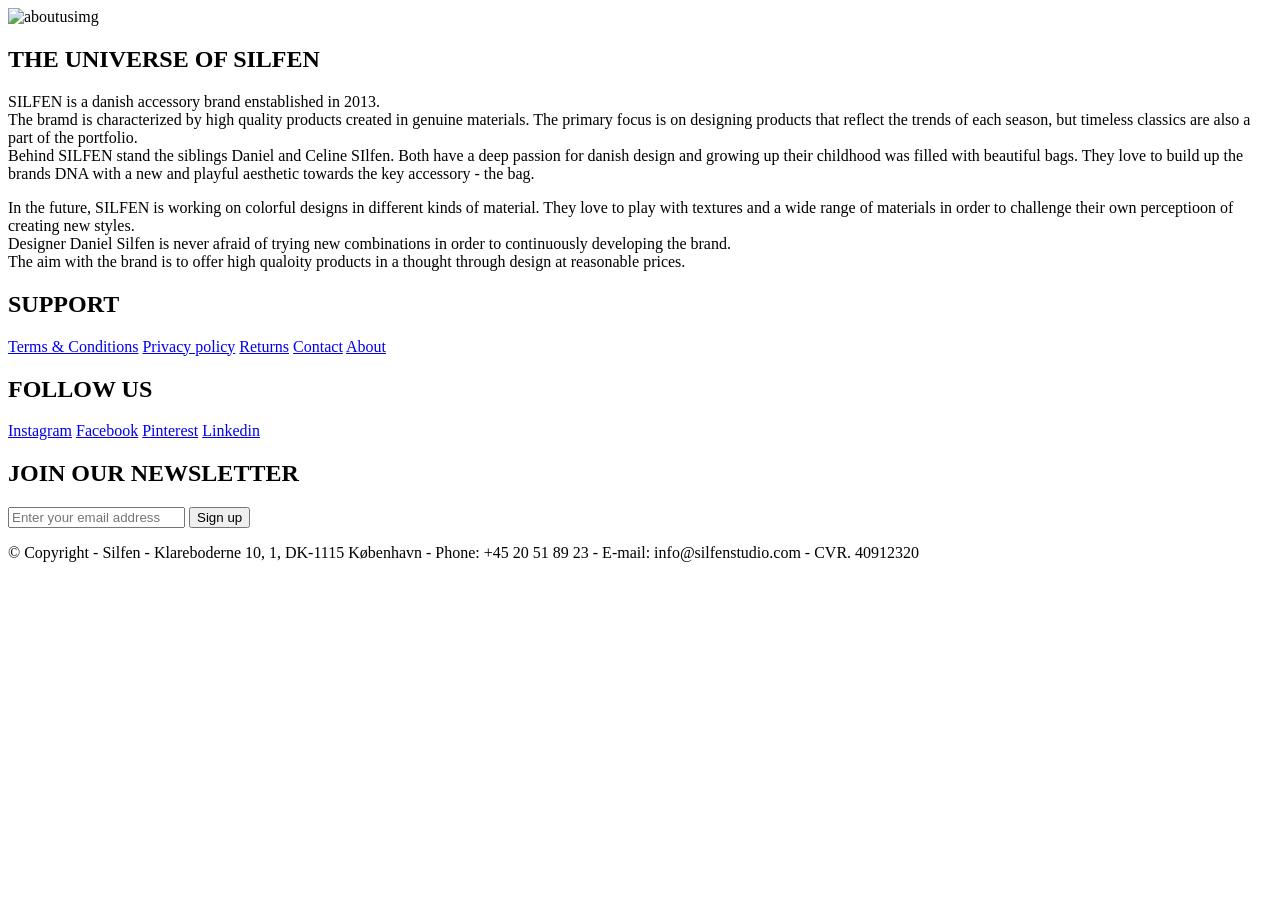
==== about.html @ 30030a62 "About + sustainability" ====
<!DOCTYPE html>
<html lang="en">
  <head>
    <meta charset="UTF-8" />
    <meta http-equiv="X-UA-Compatible" content="IE=edge" />
    <meta name="viewport" content="width=device-width, initial-scale=1.0" />
    <title>About</title>
    <link rel="stylesheet" href="css/about.css" />
  </head>
  <body>
    <header></header>
    <main>
      <img
        id="aboutimgbar"
        src="img/aboutusbar"
        alt="aboutusimg"
        width="100%"
      />
      <h2 id="about-title">THE UNIVERSE OF SILFEN</h2>
      <div class="about-tx">
        <div class="about-tx1">
          <p>
            SILFEN is a danish accessory brand enstablished in 2013. <br />The
            bramd is characterized by high quality products created in genuine
            materials. The primary focus is on designing products that reflect
            the trends of each season, but timeless classics are also a part of
            the portfolio. <br />
            Behind SILFEN stand the siblings Daniel and Celine SIlfen. Both have
            a deep passion for danish design and growing up their childhood was
            filled with beautiful bags. They love to build up the brands DNA
            with a new and playful aesthetic towards the key accessory - the
            bag.
          </p>
        </div>
        <div class="about-tx2">
          <p>
            In the future, SILFEN is working on colorful designs in different
            kinds of material. They love to play with textures and a wide range
            of materials in order to challenge their own perceptioon of creating
            new styles.<br />
            Designer Daniel Silfen is never afraid of trying new combinations in
            order to continuously developing the brand. <br />
            The aim with the brand is to offer high qualoity products in a
            thought through design at reasonable prices.
          </p>
        </div>
      </div>
    </main>
    <footer>
      <div class="footer">
        <div class="footerHeading1">
          <h2>SUPPORT</h2>
          <a href="#">Terms & Conditions</a>
          <a href="#">Privacy policy</a>
          <a href="#">Returns</a>
          <a href="#">Contact</a>
          <a href="#">About</a>
        </div>
        <div class="footerHeading2">
          <h2>FOLLOW US</h2>
          <a href="#">Instagram</a>
          <a href="#">Facebook</a>
          <a href="#">Pinterest</a>
          <a href="#">Linkedin</a>
        </div>
        <div class="newsletterForm">
          <h2>JOIN OUR NEWSLETTER</h2>
          <input
            type="email"
            placeholder="Enter your email address"
            id="footer-email"
          />
          <input type="submit" value="Sign up" id="footer-email-btn" />
        </div>
      </div>
      <div class="copyrights">
        <p class="copyrights_text">
          © Copyright - Silfen - Klareboderne 10, 1, DK-1115 København - Phone:
          +45 20 51 89 23 - E-mail: info@silfenstudio.com - CVR. 40912320
        </p>
      </div>
    </footer>
  </body>
</html>
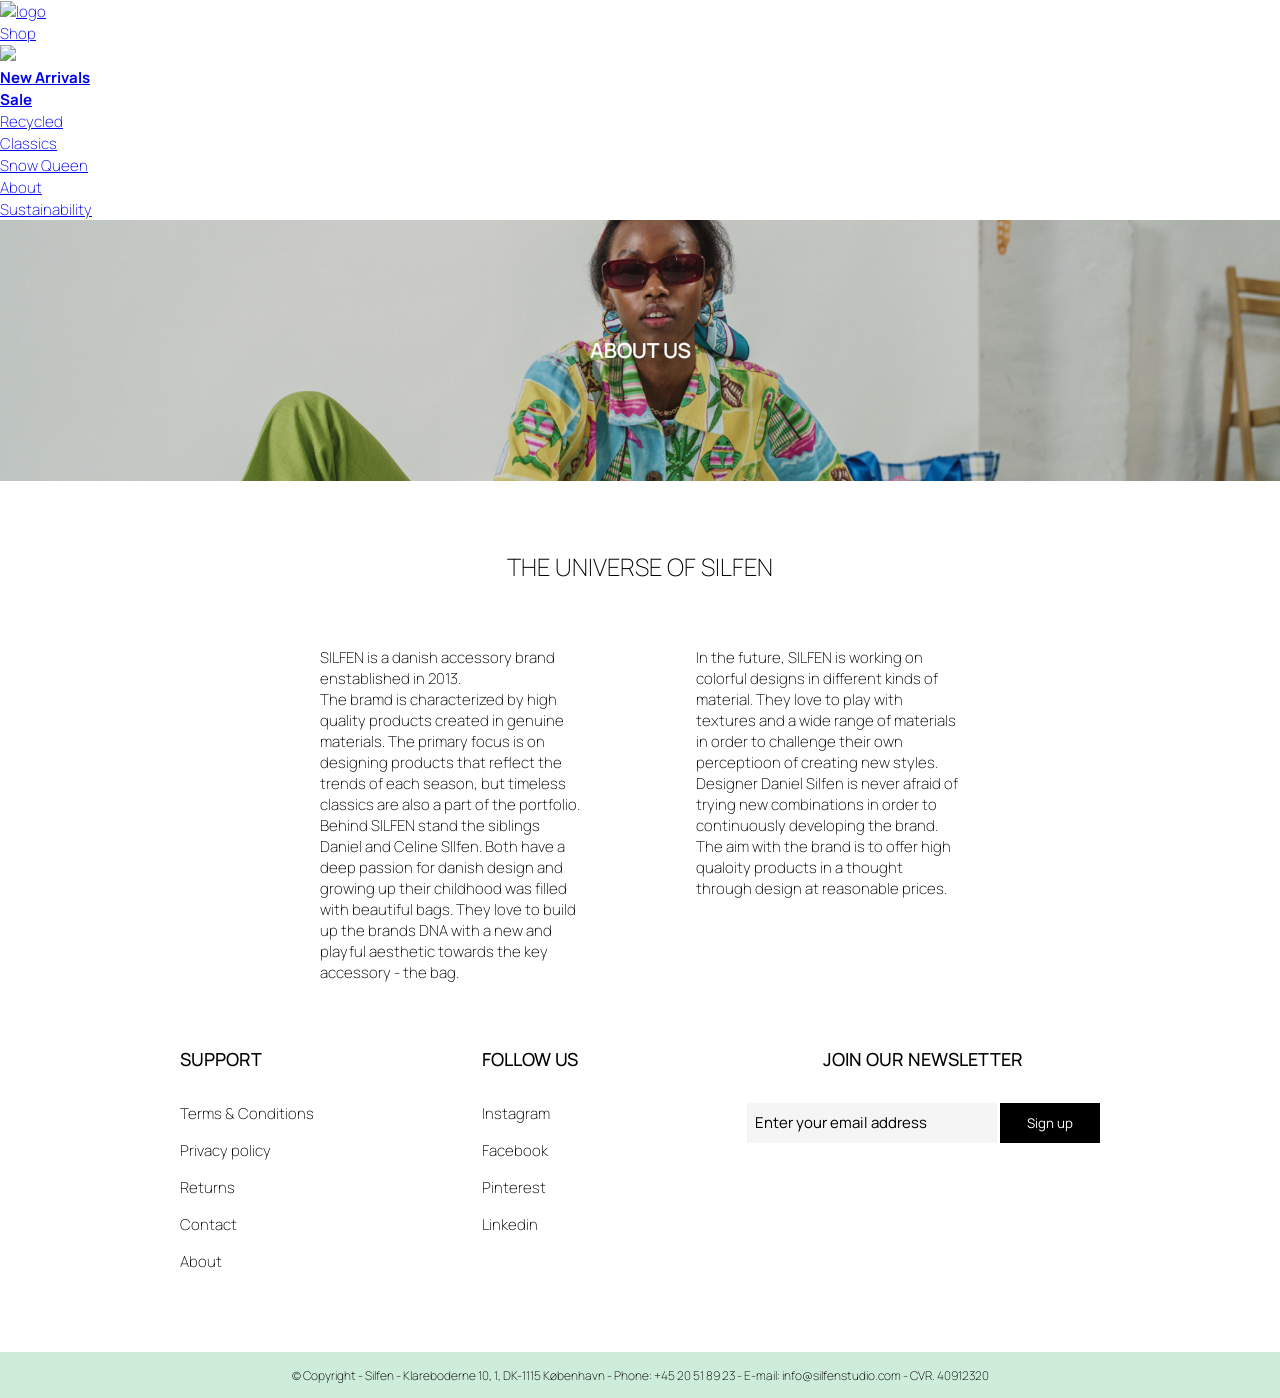
==== commit e65aa058: "linking nav" ====
--- a/about.html
+++ b/about.html
@@ -8,7 +8,52 @@
     <link rel="stylesheet" href="css/about.css" />
   </head>
   <body>
-    <header></header>
+    <header>
+      <template class="navLi">
+        <li><a href="shop.html">Care</a></li>
+      </template>
+      <nav>
+        <a href="home.html"
+          ><img class="logo" src="images/SILFEN-LOGO.png" alt="logo"
+        /></a>
+        <ul class="nav_links">
+          <li>
+            <a href="shop.html"> Shop </a>
+            <ul>
+              <img class="navimg" src="images/Group 17.png" />
+              <li>
+                <a href="shop.html"><b>New Arrivals</b></a>
+              </li>
+              <li>
+                <a href="shop.html"><b>Sale</b></a>
+              </li>
+
+              <li><a href="shop.html">Recycled</a></li>
+
+              <li><a href="shop.html">Classics</a></li>
+
+              <li><a href="shop.html">Snow Queen</a></li>
+              <!-- <li><a href="shop.html">Bumbags</a></li>
+              <li><a href="shop.html">Crossbody Bags</a></li>
+              <li><a href="shop.html">Wallets</a></li>
+              <li><a href="shop.html">Mini Bags</a></li>
+              <li><a href="shop.html">Sholder Bags</a></li>
+              <li><a href="shop.html">Tote Bags</a></li>
+              <li><a href="shop.html">Care</a></li> -->
+            </ul>
+          </li>
+
+          <li><a href="about.html">About</a></li>
+          <li><a href="sustainability.html">Sustainability</a></li>
+        </ul>
+      </nav>
+      <div class="links">
+        <a class="sociallink" href="#"> <i class="fas fa-search"></i></a>
+        <a class="socialig" href="cart.html">
+          <i class="fas fa-shopping-bag"></i>
+        </a>
+      </div>
+    </header>
     <main>
       <img
         id="aboutimgbar"
@@ -80,5 +125,6 @@
         </p>
       </div>
     </footer>
+    <script src="shop.js"></script>
   </body>
 </html>
--- a/css/about.css
+++ b/css/about.css
@@ -0,0 +1,150 @@
+/* General style */
+
+@import url("https://fonts.googleapis.com/css2?family=Manrope:wght@200;400;500;700&display=swap");
+
+* {
+  padding: 0;
+  margin: 0;
+  box-sizing: border-box;
+  font-family: "Manrope", sans-serif;
+}
+
+p,
+a {
+  font-weight: 200;
+}
+
+a {
+  font-size: 0.938rem;
+}
+
+p {
+  font-size: 0.938rem;
+}
+
+/* Text about us */
+
+#about-title {
+  text-align: center;
+  font-weight: 200;
+  margin-top: 4rem;
+}
+
+.about-tx {
+  display: flex;
+  justify-content: space-between;
+  column-gap: 7rem;
+  margin: 4rem 20rem;
+}
+
+.about-tx1,
+.about-tx2 {
+  width: 100%;
+}
+
+/* Footer */
+.copyrights {
+  background-color: #cdecd9;
+}
+
+.copyrights_text {
+  font-size: 0.75rem;
+  text-align: center;
+  padding: 0.9rem;
+}
+
+.footer {
+  width: 80%;
+  /* height: 40vh; */
+  color: black;
+  display: flex;
+  justify-content: space-around;
+  flex-wrap: wrap;
+  margin: 4rem auto;
+}
+
+.footerHeading1,
+.footerHeading2 {
+  display: flex;
+  flex-direction: column;
+  margin-right: 4rem;
+}
+
+.footerHeading1 h2,
+.footerHeading2 h2 {
+  margin-bottom: 2rem;
+  font-size: 1.125rem;
+  font-weight: 500;
+}
+
+.footerHeading1 a,
+.footerHeading2 a {
+  color: black;
+  text-decoration: none;
+  margin-bottom: 1rem;
+}
+
+.footerHeading1 a:hover,
+.footerHeading2 a:hover {
+  text-decoration: underline;
+}
+
+.newsletterForm h2 {
+  margin-bottom: 2rem;
+  font-size: 1.125rem;
+  font-weight: 500;
+  text-align: center;
+}
+
+#footer-email {
+  width: 250px;
+  height: 40px;
+  outline: none;
+  border: black;
+  background-color: #f5f5f5;
+  padding-left: 0.5rem;
+  margin-bottom: 1rem;
+}
+
+#footer-email::placeholder {
+  color: black;
+  height: 40px;
+  color: black;
+  font-size: 0.938rem;
+}
+
+#footer-email-btn {
+  width: 100px;
+  height: 40px;
+  border-radius: 0%;
+  background-color: black;
+  border: none;
+  color: white;
+  outline: none;
+}
+
+#footer-email-btn:hover {
+  cursor: pointer;
+  background-color: #b2d9ea;
+  transition: all 0.4s ease-out;
+}
+
+/* Responsiveness */
+
+@media screen and (max-width: 1150px) {
+  .newsletterForm {
+    margin-top: 4rem;
+  }
+}
+
+@media screen and (max-width: 820px) {
+  .newsletterForm {
+    margin-top: 4rem;
+  }
+}
+
+@media screen and (max-width: 720px) {
+  .newsletterForm {
+    margin-top: 4rem;
+  }
+}
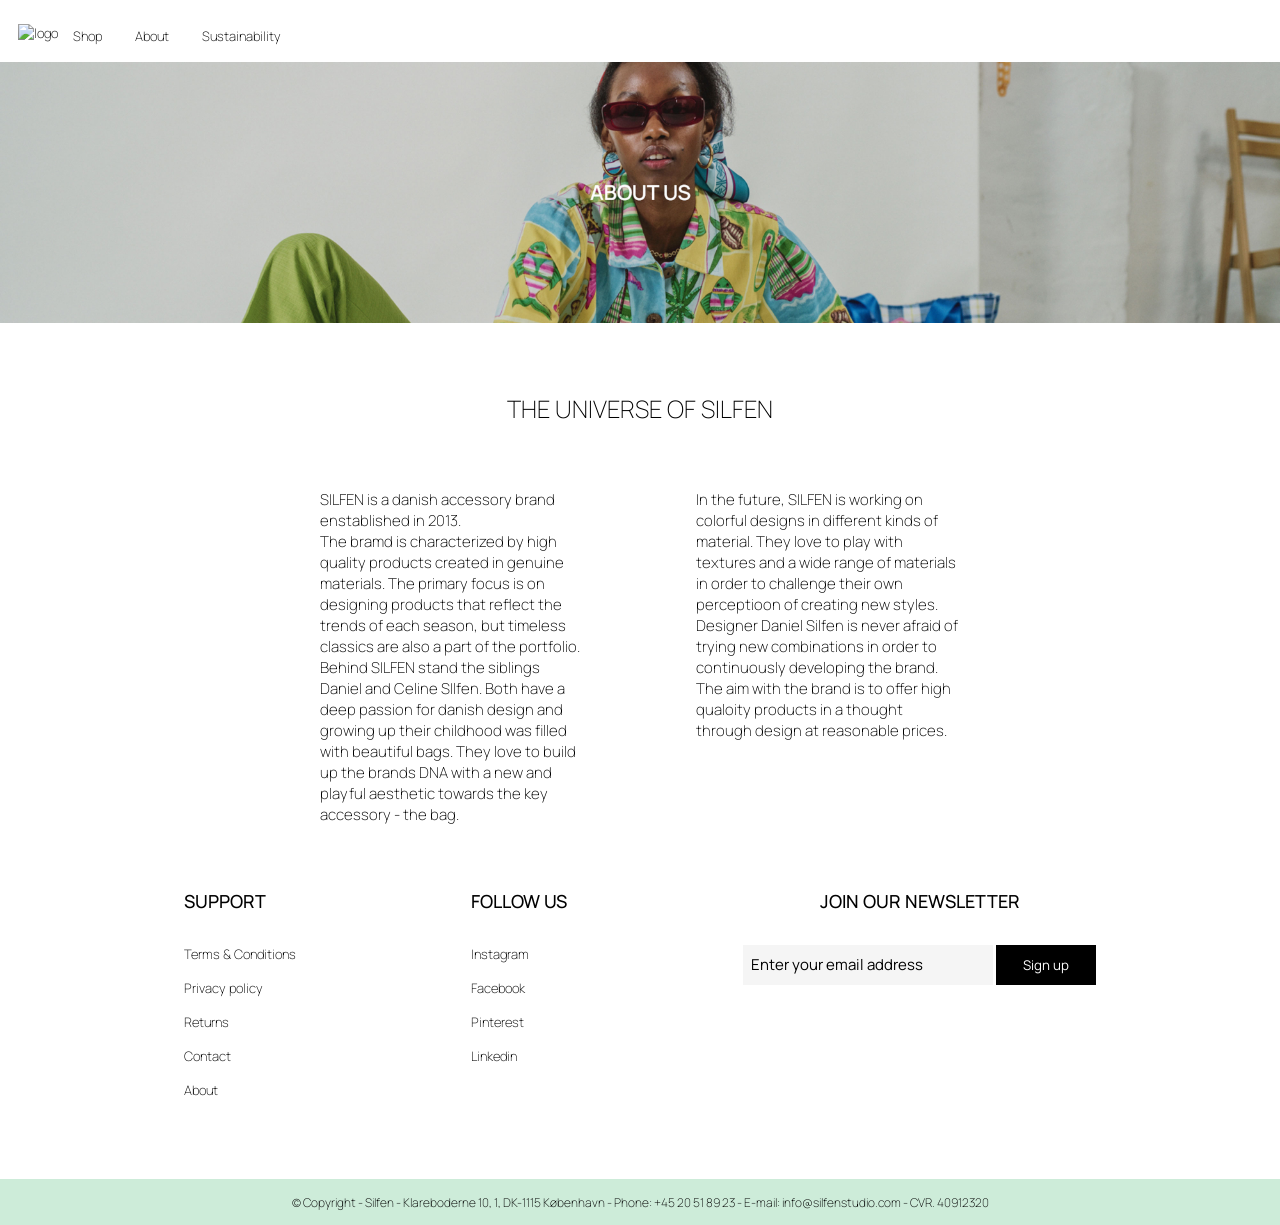
==== commit e26ff8f8: "iterations" ====
--- a/about.html
+++ b/about.html
@@ -6,6 +6,10 @@
     <meta name="viewport" content="width=device-width, initial-scale=1.0" />
     <title>About</title>
     <link rel="stylesheet" href="css/about.css" />
+    <script
+      src="https://kit.fontawesome.com/a3d19315f5.js"
+      crossorigin="anonymous"
+    ></script>
   </head>
   <body>
     <header>
--- a/css/about.css
+++ b/css/about.css
@@ -20,6 +20,152 @@
 
 p {
   font-size: 0.938rem;
+}
+
+/* NAV */
+li,
+a {
+  font-family: "Manrope", sans-serif;
+  font-size: 13px;
+  color: black;
+  text-decoration: none;
+  font-weight: medium;
+}
+
+a:hover {
+  text-decoration: underline;
+}
+
+h3 {
+  margin: 0px;
+  font-family: "Manrope", sans-serif;
+}
+
+header {
+  display: flex;
+  justify-content: space-between;
+  align-items: center;
+  padding-top: 1.5em;
+  padding-bottom: 1em;
+  margin: 0 -0.5em 0 -0.5em;
+
+  right: 0;
+  left: 0;
+  overflow-x: hidden;
+  overflow-y: hidden;
+  z-index: 2;
+}
+
+.links {
+  margin-top: -430px;
+}
+
+nav {
+  display: flex;
+  z-index: 1;
+  overflow: hidden;
+  width: 800px;
+}
+
+.logo a {
+  margin: 0;
+}
+
+.logo {
+  cursor: pointer;
+  text-transform: none;
+  padding-left: 2em;
+  display: flex;
+}
+
+li a {
+  margin: 0;
+}
+
+.logo img {
+  padding: 0px;
+}
+
+.logo:hover {
+  text-decoration: none;
+}
+
+.nav_links {
+  list-style: none;
+}
+.nav_links li {
+  display: inline-block;
+  padding: 0px 15px;
+}
+
+.nav_links ul {
+  list-style: none;
+  margin-left: 0%;
+  padding-left: 0%;
+}
+
+nav ul ul {
+  position: absolute;
+
+  padding: 1em;
+  display: none;
+  background-color: #b2d9ea;
+  border-radius: 5px 5px 5px 5px;
+  z-index: 1;
+  width: 700px;
+}
+.nav_links ul li:hover > ul {
+  display: block;
+}
+
+nav ul ul li {
+  width: 150px;
+  float: none;
+  display: list-item;
+  position: relative;
+}
+
+nav ul li:hover > ul {
+  display: block;
+}
+
+.nav_links li a {
+  transition: all 0.3s ease 0s;
+}
+
+.nav_links ul li a {
+  display: block;
+  line-height: 40px;
+}
+
+.sociallink {
+  padding-right: 1em;
+  zoom: 2;
+  cursor: pointer;
+  transition: all 0.3s ease 0s;
+}
+
+.socialig {
+  zoom: 2;
+  cursor: pointer;
+  transition: all 0.3s ease 0s;
+}
+
+.links {
+  margin-right: 2em;
+}
+
+.navimg {
+  display: inline;
+  max-width: 20%;
+  float: right;
+  z-index: 1;
+  border-radius: 5px 5px 5px 5px;
+}
+
+.navimgg {
+  max-width: 20%;
+  display: inline;
 }
 
 /* Text about us */
